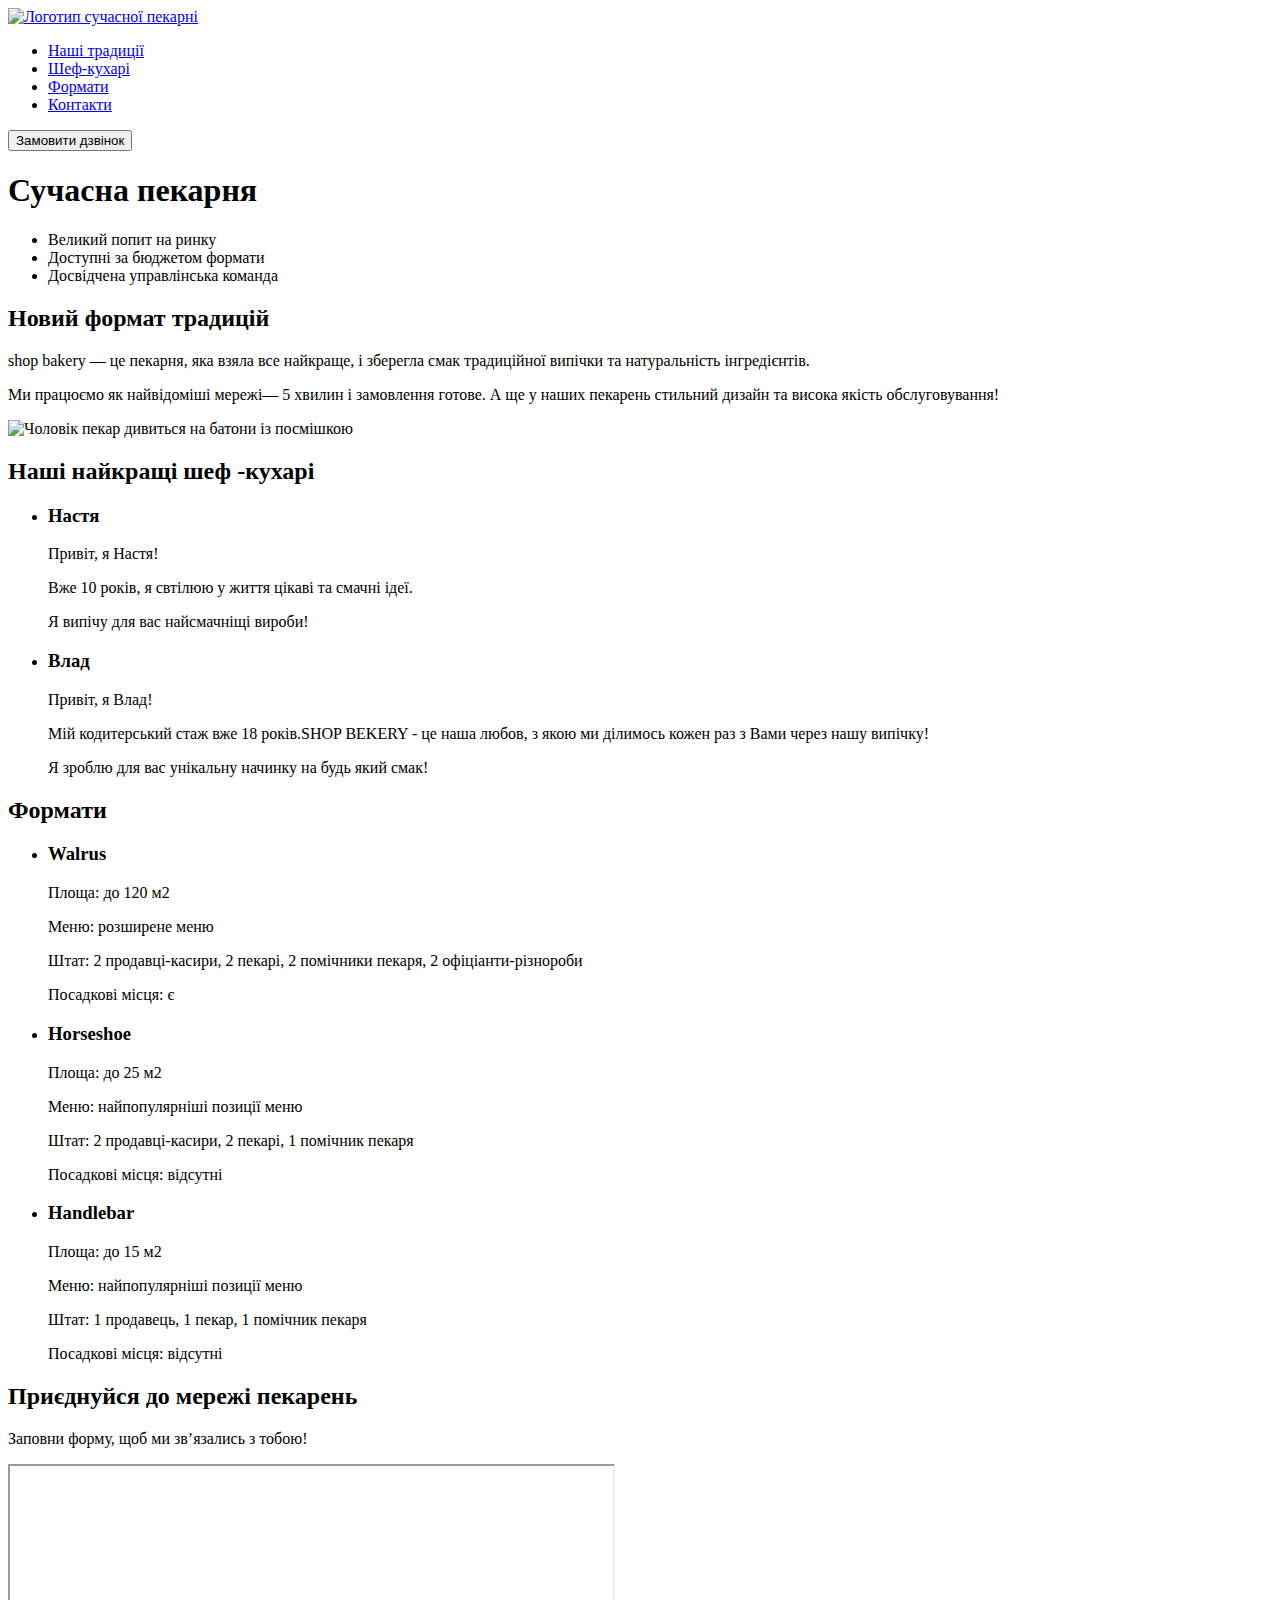
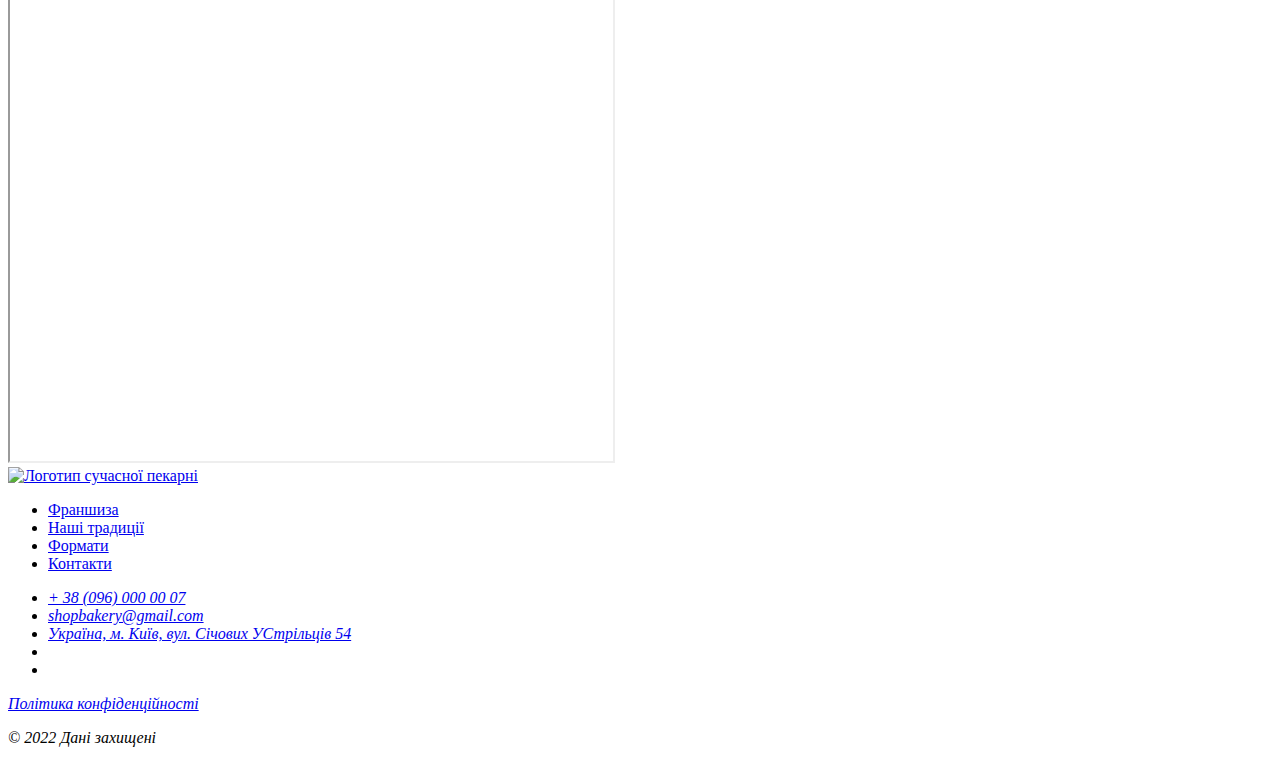
==== 1.html @ be2ebbc3 "Add files via upload" ====
<!DOCTYPE html>
<html lang="uk">
  <head>
    <meta charset="UTF-8" />
    <meta name="viewport" content="width=device-width, initial-scale=1.0" />
    <title>Сучасна пекарня</title>
    <link rel="stylesheet" href="./css/style.css" />
  </head>

  <body>
    <header>
      <nav>
        <a href="./1.html">
          <img src=" ./logo/logo.svg" alt="Логотип сучасної пекарні" />
        </a>
        <ul>
          <li><a class="link" href="#traditions-section"> Наші традиції</a></li>
          <li><a class="link" href="#chefs-section">Шеф-кухарі</a></li>
          <li><a class="link" href="#formats-section"> Формати</a></li>
          <li><a class="link" href="#contact-section">Контакти</a></li>
        </ul>
      </nav>
      <button class="button" type="button">Замовити дзвінок</button>
    </header>
    <main>
      <section>
        <h1 class="hero-title"><span class="accent">Сучасна</span> пекарня</h1>
      </section>
      <section id="traditions-section">
        <ul class="advantages-list">
          <li class="advantages-item">Великий попит на ринку</li>
          <li class="advantages-item">Доступні за бюджетом формати</li>
          <li class="advantages-item">Досвідчена управлінська команда</li>
        </ul>
        <h2 class="section-title">Новий формат традицій</h2>
        <p class="traditions-text">
          <span class="brand uppercase"> shop bakery </span> — це пекарня, яка
          взяла все найкраще, і зберегла смак традиційної випічки та
          натуральність інгредієнтів.
        </p>
        <p class="traditions-text">
          Ми працюємо як найвідоміші мережі—
          <span class="brand">5 хвилин і замовлення готове. </span>А ще у наших
          пекарень стильний дизайн та висока якість обслуговування!
        </p>
        <img
          src="./logo/baker-man.jpg"
          alt="Чоловік пекар дивиться на батони із посмішкою"
        />
      </section>
      <section id="chefs-section">
        <h2 class="section-title">
          Наші найкращі <span class="accent">шеф -кухарі</span>
        </h2>
        <ul>
          <li>
            <article>
              <h3 class="chef-title">Настя</h3>
              <p>Привіт, я Настя!</p>
              <p>Вже 10 років, я свтілюю у життя цікаві та смачні ідеї.</p>
              <p>Я випічу для вас найсмачніщі вироби!</p>
            </article>
          </li>
          <li>
            <article>
              <h3 class="chef-title">Влад</h3>
              <p>Привіт, я Влад!</p>
              <p>
                Мій кодитерський стаж вже 18 років.SHOP BEKERY - це наша любов,
                з якою ми ділимось кожен раз з Вами через нашу випічку!
              </p>
              <p>Я зроблю для вас унікальну начинку на будь який смак!</p>
            </article>
          </li>
        </ul>
      </section>
      <section id="formats-section">
        <h2>Формати</h2>
        <ul>
          <li>
            <article>
              <h3 class="format-title" lang="en">Walrus</h3>
              <div class="format-text">
                <p>Площа: до 120 м2</p>
                <p>Меню: розширене меню</p>
                <p>
                  Штат: 2 продавці-касири, 2 пекарі, 2 помічники пекаря, 2
                  офіціанти-різнороби
                </p>
                <p>Посадкові місця: є</p>
              </div>
            </article>
          </li>
          <li>
            <article>
              <h3 class="format-title" lang="en">Horseshoe</h3>
              <p>Площа: до 25 м2</p>
              <p>Меню: найпопулярніші позиції меню</p>
              <p>Штат: 2 продавці-касири, 2 пекарі, 1 помічник пекаря</p>
              <p>Посадкові місця: відсутні</p>
            </article>
          </li>
          <li>
            <article>
              <h3 class="format-title" lang="en">Handlebar</h3>
              <p>Площа: до 15 м2</p>
              <p>Меню: найпопулярніші позиції меню</p>
              <p>Штат: 1 продавець, 1 пекар, 1 помічник пекаря</p>
              <p>Посадкові місця: відсутні</p>
            </article>
          </li>
        </ul>
      </section>
      <section id="contact-section">
        <h2>Приєднуйся до мережі пекарень</h2>
        <p>Заповни форму, щоб ми звʼязались з тобою!</p>
        <iframe
          src="https://www.google.com/maps/embed?pb=!1m18!1m12!1m3!1d2540.163630435281!2d30.488698376557704!3d50.45667757159333!2m3!1f0!2f0!3f0!3m2!1i1024!2i768!4f13.1!3m3!1m2!1s0x40d4ce637c006b2d%3A0xaf86385f19996ff0!2z0LLRg9C70LjRhtGPINCh0ZbRh9C-0LLQuNGFINCh0YLRgNGW0LvRjNGG0ZbQsiwgNTQsINCa0LjRl9CyLCAwMjAwMA!5e0!3m2!1suk!2sua!4v1732207808348!5m2!1suk!2sua"
          width="603"
          height="595"
          allowfullscreen=""
          loading="lazy"
          referrerpolicy="no-referrer-when-downgrade"
        ></iframe>
      </section>
    </main>
    <footer>
      <nav>
        <a href="#">
          <img src=" ./logo/logo.svg" alt="Логотип сучасної пекарні" />
        </a>
        <!--logo-->
        <ul>
          <li><a class="link" href="#"> Франшиза</a></li>
          <li><a class="link" href="#">Наші традиції</a></li>
          <li><a class="link" href="#"> Формати</a></li>
          <li><a class="link" href="#">Контакти</a></li>
        </ul>
      </nav>
      <address>
        <ul>
          <li>
            <a class="addres-link" href="tell:+380960000007"
              >+ 38 (096) 000 00 07</a
            >
          </li>
          <li>
            <a class="addres-link" href="mailto:shopbakery@gmail.com"
              >shopbakery@gmail.com</a
            >
          </li>
          <li>
            <a
              class="addres-link"
              href="https://maps.app.goo.gl/WFQKjrJdgCp975V37"
              target="_blank"
            >
              Україна, м. Київ, вул. Січових УСтрільців 54
            </a>
          </li>
          <li>
            <a href="#"><!-- Facebook --> </a>
          </li>
          <li>
            <a href="#"> <!-- Instagram --> </a>
          </li>
        </ul>
        <a class="addres-link" href="#" target="_blank"
          >Політика конфіденційності
        </a>
        <p class="address-copyright">&copy; 2022 Дані захищені</p>
      </address>
    </footer>
  </body>
</html>
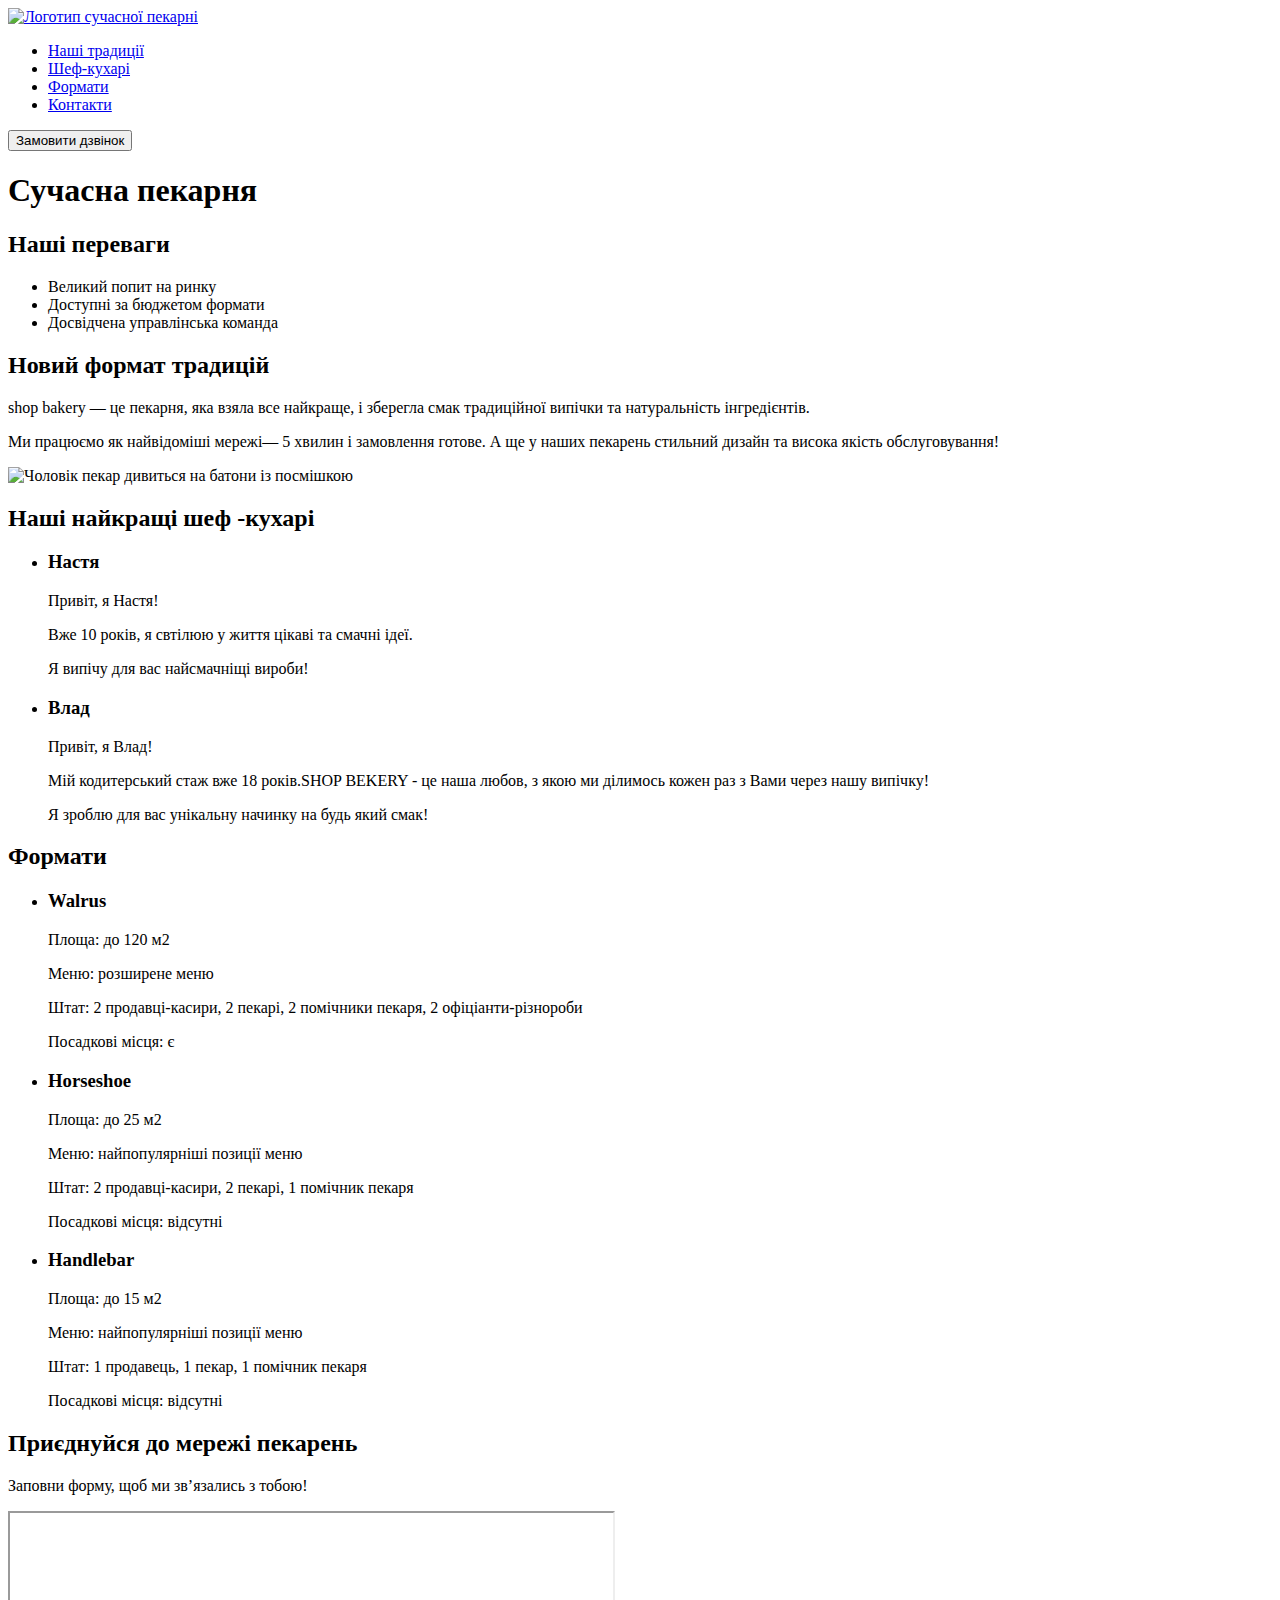
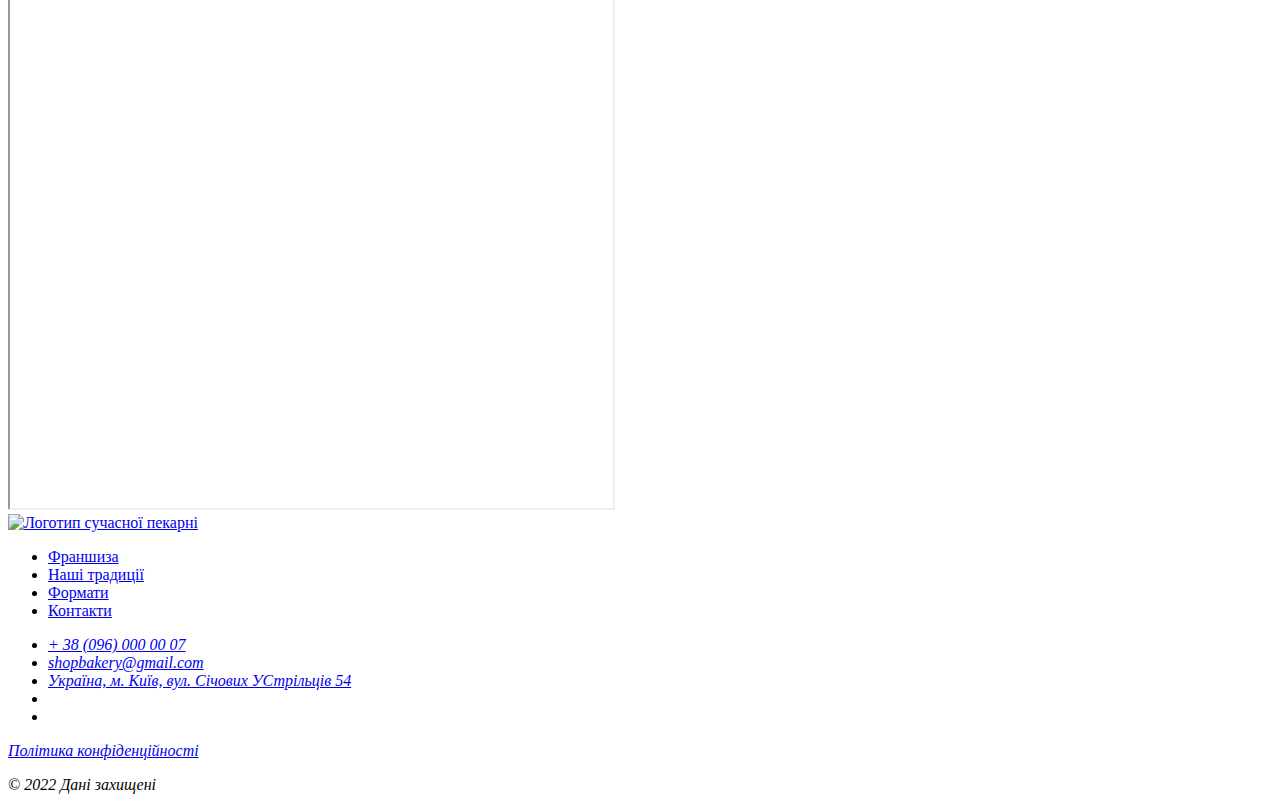
==== commit a871baf3: "2" ====
--- a/1.html
+++ b/1.html
@@ -1,14 +1,16 @@
 <!DOCTYPE html>
 <html lang="uk">
-  <head>
-    <meta charset="UTF-8" />
-    <meta name="viewport" content="width=device-width, initial-scale=1.0" />
-    <title>Сучасна пекарня</title>
-    <link rel="stylesheet" href="./css/style.css" />
-  </head>
 
-  <body>
-    <header>
+<head>
+  <meta charset="UTF-8" />
+  <meta name="viewport" content="width=device-width, initial-scale=1.0" />
+  <title>Сучасна пекарня</title>
+  <link rel="stylesheet" href="./style.css" />
+</head>
+
+<body>
+  <header>
+    <div class="container">
       <nav>
         <a href="./1.html">
           <img src=" ./logo/logo.svg" alt="Логотип сучасної пекарні" />
@@ -21,18 +23,27 @@
         </ul>
       </nav>
       <button class="button" type="button">Замовити дзвінок</button>
-    </header>
-    <main>
-      <section>
+    </div>
+  </header>
+  <main>
+    <section class="section" class="hero-section">
+      <div class="container">
         <h1 class="hero-title"><span class="accent">Сучасна</span> пекарня</h1>
-      </section>
-      <section id="traditions-section">
+      </div>
+    </section>
+    <section>
+      <div class="container">
+        <h2 class="visually-hidden">Наші переваги</h2>
         <ul class="advantages-list">
           <li class="advantages-item">Великий попит на ринку</li>
           <li class="advantages-item">Доступні за бюджетом формати</li>
           <li class="advantages-item">Досвідчена управлінська команда</li>
         </ul>
-        <h2 class="section-title">Новий формат традицій</h2>
+      </div>
+    </section>
+    <section class="traditions-section section" id="traditions-section">
+      <div class="container">
+        <h2 class="traditions-title section-title">Новий формат традицій</h2>
         <p class="traditions-text">
           <span class="brand uppercase"> shop bakery </span> — це пекарня, яка
           взяла все найкраще, і зберегла смак традиційної випічки та
@@ -40,16 +51,15 @@
         </p>
         <p class="traditions-text">
           Ми працюємо як найвідоміші мережі—
-          <span class="brand">5 хвилин і замовлення готове. </span>А ще у наших
-          пекарень стильний дизайн та висока якість обслуговування!
+          <span class="brand">5 хвилин і замовлення готове. </span>А ще у
+          наших пекарень стильний дизайн та висока якість обслуговування!
         </p>
-        <img
-          src="./logo/baker-man.jpg"
-          alt="Чоловік пекар дивиться на батони із посмішкою"
-        />
-      </section>
-      <section id="chefs-section">
-        <h2 class="section-title">
+        <img src="./logo/baker-man.jpg" alt="Чоловік пекар дивиться на батони із посмішкою" />
+      </div>
+    </section>
+    <section class="section" id="chefs-section">
+      <div class="container">
+        <h2 class="chefs-title section-title">
           Наші найкращі <span class="accent">шеф -кухарі</span>
         </h2>
         <ul>
@@ -66,16 +76,18 @@
               <h3 class="chef-title">Влад</h3>
               <p>Привіт, я Влад!</p>
               <p>
-                Мій кодитерський стаж вже 18 років.SHOP BEKERY - це наша любов,
-                з якою ми ділимось кожен раз з Вами через нашу випічку!
+                Мій кодитерський стаж вже 18 років.SHOP BEKERY - це наша
+                любов, з якою ми ділимось кожен раз з Вами через нашу випічку!
               </p>
               <p>Я зроблю для вас унікальну начинку на будь який смак!</p>
             </article>
           </li>
         </ul>
-      </section>
-      <section id="formats-section">
-        <h2>Формати</h2>
+      </div>
+    </section>
+    <section class="section" id="formats-section">
+      <div class="container">
+        <h2 class="formats-title section-title">Формати</h2>
         <ul>
           <li>
             <article>
@@ -110,21 +122,23 @@
             </article>
           </li>
         </ul>
-      </section>
-      <section id="contact-section">
-        <h2>Приєднуйся до мережі пекарень</h2>
+      </div>
+    </section>
+    <section class="section" id="contact-section">
+      <div class="container">
+        <h2 class="contact-title section-title">
+          Приєднуйся до мережі пекарень
+        </h2>
         <p>Заповни форму, щоб ми звʼязались з тобою!</p>
         <iframe
           src="https://www.google.com/maps/embed?pb=!1m18!1m12!1m3!1d2540.163630435281!2d30.488698376557704!3d50.45667757159333!2m3!1f0!2f0!3f0!3m2!1i1024!2i768!4f13.1!3m3!1m2!1s0x40d4ce637c006b2d%3A0xaf86385f19996ff0!2z0LLRg9C70LjRhtGPINCh0ZbRh9C-0LLQuNGFINCh0YLRgNGW0LvRjNGG0ZbQsiwgNTQsINCa0LjRl9CyLCAwMjAwMA!5e0!3m2!1suk!2sua!4v1732207808348!5m2!1suk!2sua"
-          width="603"
-          height="595"
-          allowfullscreen=""
-          loading="lazy"
-          referrerpolicy="no-referrer-when-downgrade"
-        ></iframe>
-      </section>
-    </main>
-    <footer>
+          width="603" height="595" allowfullscreen="" loading="lazy"
+          referrerpolicy="no-referrer-when-downgrade"></iframe>
+      </div>
+    </section>
+  </main>
+  <footer>
+    <div class="container">
       <nav>
         <a href="#">
           <img src=" ./logo/logo.svg" alt="Логотип сучасної пекарні" />
@@ -140,21 +154,13 @@
       <address>
         <ul>
           <li>
-            <a class="addres-link" href="tell:+380960000007"
-              >+ 38 (096) 000 00 07</a
-            >
+            <a class="addres-link" href="tell:+380960000007">+ 38 (096) 000 00 07</a>
           </li>
           <li>
-            <a class="addres-link" href="mailto:shopbakery@gmail.com"
-              >shopbakery@gmail.com</a
-            >
+            <a class="addres-link" href="mailto:shopbakery@gmail.com">shopbakery@gmail.com</a>
           </li>
           <li>
-            <a
-              class="addres-link"
-              href="https://maps.app.goo.gl/WFQKjrJdgCp975V37"
-              target="_blank"
-            >
+            <a class="addres-link" href="https://maps.app.goo.gl/WFQKjrJdgCp975V37" target="_blank">
               Україна, м. Київ, вул. Січових УСтрільців 54
             </a>
           </li>
@@ -165,11 +171,12 @@
             <a href="#"> <!-- Instagram --> </a>
           </li>
         </ul>
-        <a class="addres-link" href="#" target="_blank"
-          >Політика конфіденційності
+        <a class="addres-link" href="#" target="_blank">Політика конфіденційності
         </a>
         <p class="address-copyright">&copy; 2022 Дані захищені</p>
       </address>
-    </footer>
-  </body>
-</html>
+    </div>
+  </footer>
+</body>
+
+</html>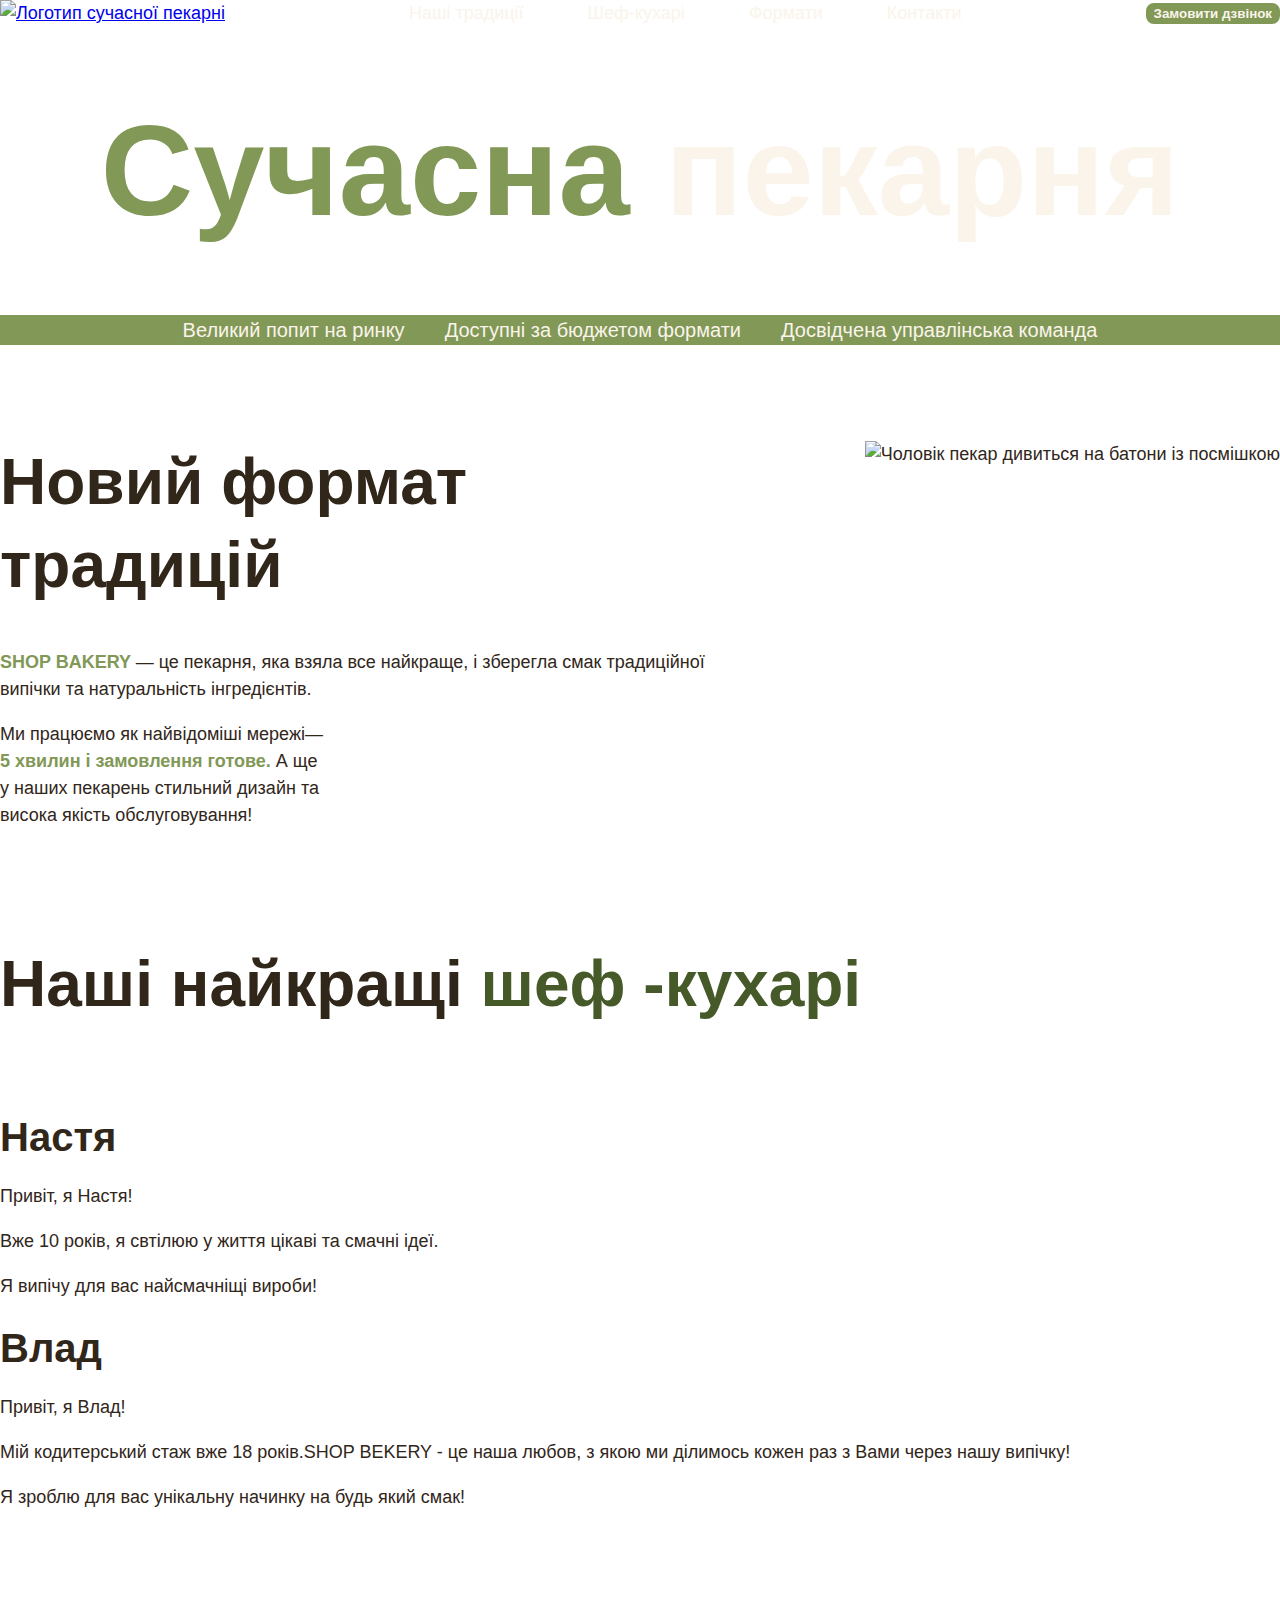
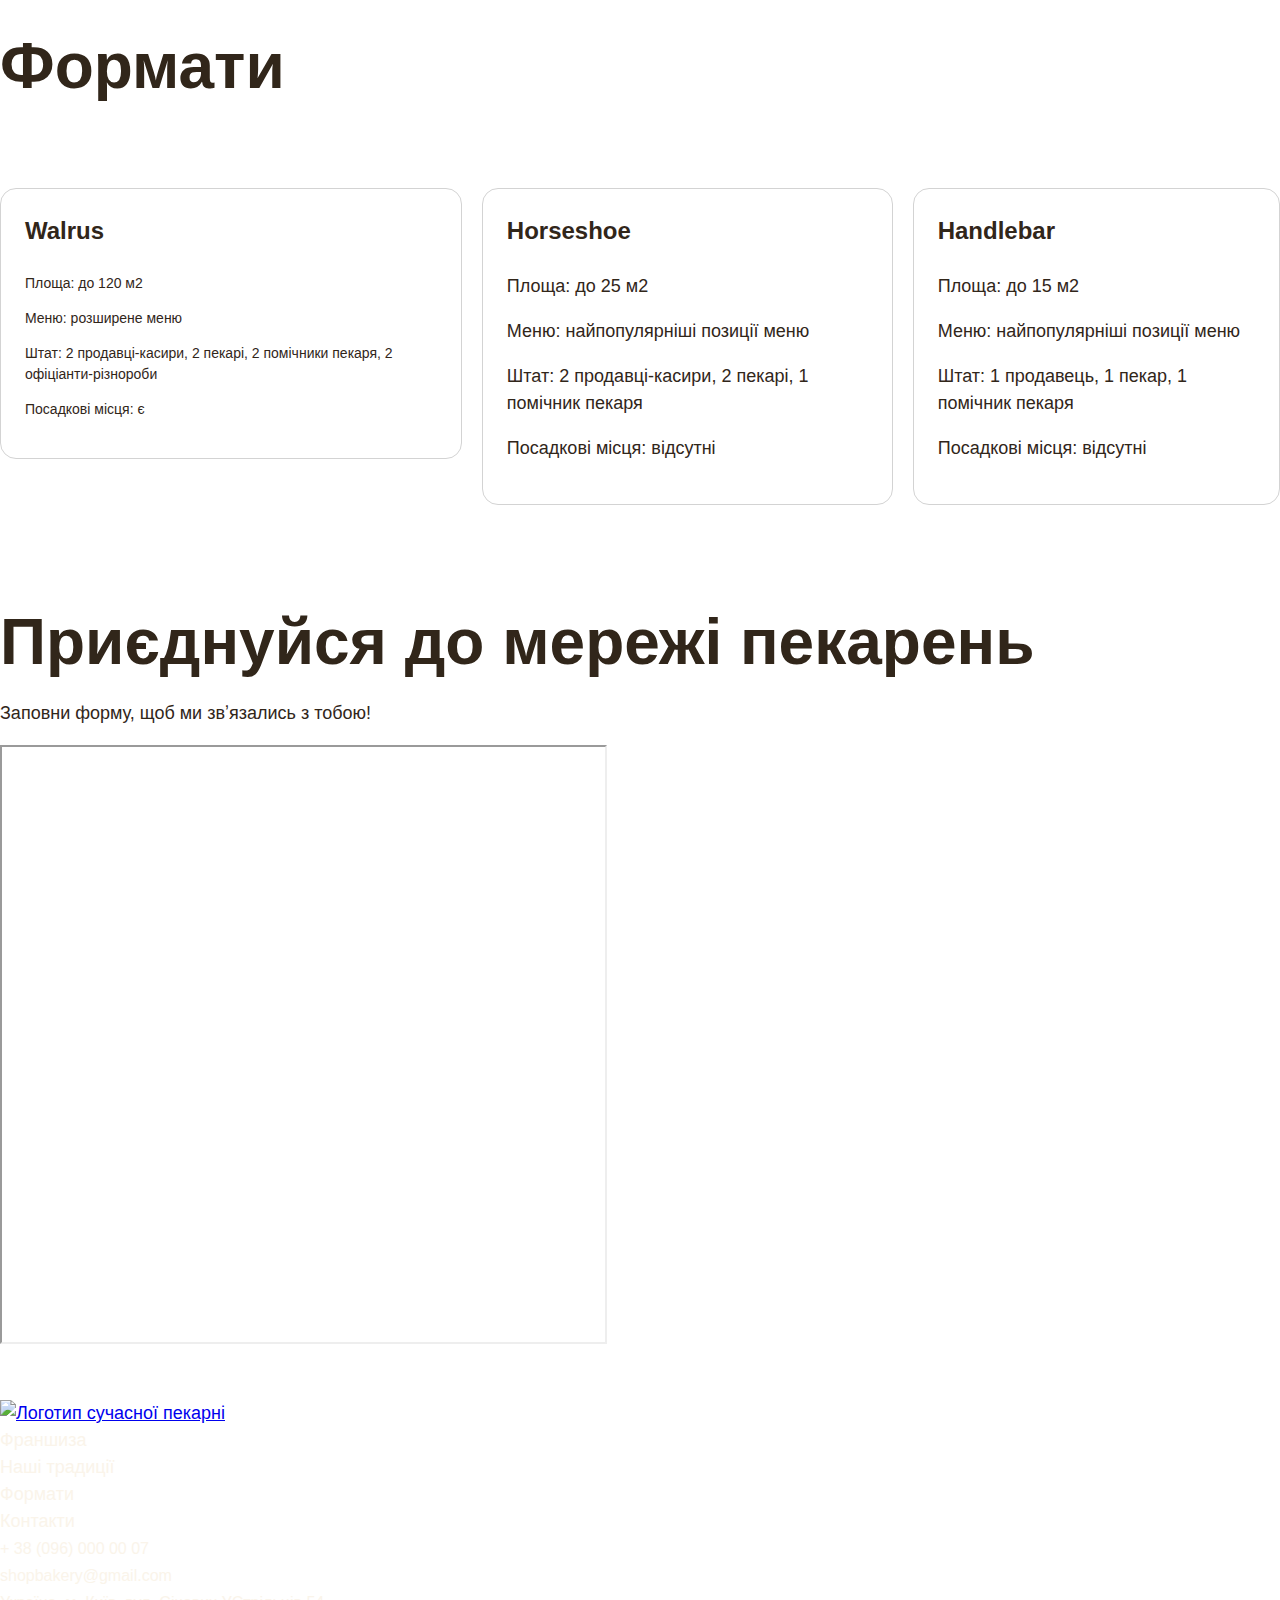
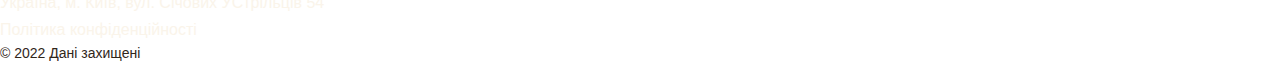
==== commit fc6842c2: "Add files via upload" ====
--- a/1.html
+++ b/1.html
@@ -11,18 +11,20 @@
 <body>
   <header>
     <div class="container">
-      <nav>
-        <a href="./1.html">
-          <img src=" ./logo/logo.svg" alt="Логотип сучасної пекарні" />
-        </a>
-        <ul>
-          <li><a class="link" href="#traditions-section"> Наші традиції</a></li>
-          <li><a class="link" href="#chefs-section">Шеф-кухарі</a></li>
-          <li><a class="link" href="#formats-section"> Формати</a></li>
-          <li><a class="link" href="#contact-section">Контакти</a></li>
-        </ul>
-      </nav>
-      <button class="button" type="button">Замовити дзвінок</button>
+      <div class=" header-container">
+        <nav class="header-nav">
+          <a href="./1.html">
+            <img src=" ./logo/logo.svg" alt="Логотип сучасної пекарні" />
+          </a>
+          <ul class="menu">
+            <li><a class="link" href="#traditions-section"> Наші традиції</a></li>
+            <li><a class="link" href="#chefs-section">Шеф-кухарі</a></li>
+            <li><a class="link" href="#formats-section"> Формати</a></li>
+            <li><a class="link" href="#contact-section">Контакти</a></li>
+          </ul>
+        </nav>
+        <button class="button" type="button">Замовити дзвінок</button>
+      </div>
     </div>
   </header>
   <main>
@@ -31,7 +33,7 @@
         <h1 class="hero-title"><span class="accent">Сучасна</span> пекарня</h1>
       </div>
     </section>
-    <section>
+    <section class="adbantages-section">
       <div class="container">
         <h2 class="visually-hidden">Наші переваги</h2>
         <ul class="advantages-list">
@@ -43,18 +45,22 @@
     </section>
     <section class="traditions-section section" id="traditions-section">
       <div class="container">
-        <h2 class="traditions-title section-title">Новий формат традицій</h2>
-        <p class="traditions-text">
-          <span class="brand uppercase"> shop bakery </span> — це пекарня, яка
-          взяла все найкраще, і зберегла смак традиційної випічки та
-          натуральність інгредієнтів.
-        </p>
-        <p class="traditions-text">
-          Ми працюємо як найвідоміші мережі—
-          <span class="brand">5 хвилин і замовлення готове. </span>А ще у
-          наших пекарень стильний дизайн та висока якість обслуговування!
-        </p>
-        <img src="./logo/baker-man.jpg" alt="Чоловік пекар дивиться на батони із посмішкою" />
+        <div class="traditions-cotainer">
+          <div class="traditions-content">
+            <h2 class="traditions-title section-title">Новий формат традицій</h2>
+            <p class="traditions-text">
+              <span class="brand uppercase"> shop bakery </span> — це пекарня, яка
+              взяла все найкраще, і зберегла смак традиційної випічки та
+              натуральність інгредієнтів.
+            </p>
+            <p class="traditions-text limited">
+              Ми працюємо як найвідоміші мережі—
+              <span class="brand">5 хвилин і замовлення готове. </span>А ще у
+              наших пекарень стильний дизайн та висока якість обслуговування!
+            </p>
+          </div>
+          <img src="./logo/baker-man.jpg" alt="Чоловік пекар дивиться на батони із посмішкою" />
+        </div>
       </div>
     </section>
     <section class="section" id="chefs-section">
@@ -88,9 +94,9 @@
     <section class="section" id="formats-section">
       <div class="container">
         <h2 class="formats-title section-title">Формати</h2>
-        <ul>
+        <ul class="formats-list">
           <li>
-            <article>
+            <article class="format-card"> <!--не бумбум-->
               <h3 class="format-title" lang="en">Walrus</h3>
               <div class="format-text">
                 <p>Площа: до 120 м2</p>
@@ -104,7 +110,7 @@
             </article>
           </li>
           <li>
-            <article>
+            <article class="format-card">
               <h3 class="format-title" lang="en">Horseshoe</h3>
               <p>Площа: до 25 м2</p>
               <p>Меню: найпопулярніші позиції меню</p>
@@ -113,7 +119,7 @@
             </article>
           </li>
           <li>
-            <article>
+            <article class="format-card">
               <h3 class="format-title" lang="en">Handlebar</h3>
               <p>Площа: до 15 м2</p>
               <p>Меню: найпопулярніші позиції меню</p>
--- a/style.css
+++ b/style.css
@@ -0,0 +1,267 @@
+@font-face {
+  font-display: swap;
+  font-family: 'Poppins';
+  font-weight: 300;
+  src: url('../fonts/poppins-v21-latin-300.woff2') format('woff2');
+}
+
+@font-face {
+  font-display: swap;
+  font-family: 'Poppins';
+  font-weight: 400;
+  src: url('../fonts/poppins-v21-latin-regular.woff2') format('woff2');
+}
+
+@font-face {
+  font-display: swap;
+  font-family: 'Poppins';
+  font-weight: 600;
+  src: url('../fonts/poppins-v21-latin-600.woff2') format('woff2');
+}
+
+@font-face {
+  font-display: swap;
+  font-family: 'Poppins';
+  font-weight: 900;
+  src: url('../fonts/poppins-v21-latin-900.woff2') format('woff2');
+}
+/*Змінна (контенер)*/
+:root {
+  --color-primery-dark: #31261a;
+  --color-primery-light: #faf4ea;
+  --color-brand-light: #819857;
+  --color-brand-dark: #465929;
+}
+
+body {
+  color: var(--color-primery-dark);
+  font-family: 'Poppins', sans-serif;
+  font-size: 18px;
+  font-weight: 400;
+  line-height: 1.5;
+  margin: 0;
+}
+
+h1,
+h2,
+h3,
+h4,
+h5,
+h6,
+p {
+  margin-top: 0;
+}
+
+address {
+  font-style: normal;
+}
+
+ul {
+  margin: 0;
+  padding: 0;
+  list-style-type: none;
+}
+
+.visually-hidden {
+  position: absolute;
+  left: -10000px;
+  top: auto;
+  width: 1px;
+  height: 1px;
+  overflow: hidden;
+}
+
+.section {
+  padding: 48px 0;
+}
+
+.container{
+  width: 1240px;
+  margin: 0 auto;
+}
+
+.container {
+  width: 100%;
+  max-width: 1288px;
+  margin: 0 auto;
+}
+/* button */
+.button {
+  color: var(--color-primery-light);
+  font-weight: 600;
+  background-color: var(--color-brand-light);
+  border: 2px solid var(--color-brand-light);
+  border-radius: 8px;
+  cursor: pointer;
+}
+
+.button:hover {
+  color: var(--color-brand-dark);
+  background-color: transparent;
+}
+
+.link {
+  color: var(--color-primery-light);
+  text-decoration: none;
+}
+
+.link:hover {
+  color: var(--color-brand-light);
+  
+}
+
+/* Header */
+.header-container{
+  display: flex;
+  align-items: center;
+  gap: 40px;
+}
+
+.header-nav{
+  display: flex;
+  align-items: center;
+  flex-grow: 1;
+  gap: 40px;
+}
+
+.menu{
+display: flex;
+gap: 64px;
+flex-grow: 1;
+justify-content: center;
+}
+
+
+
+/* hero-section */
+.hero-section {
+  padding: 272px 0;
+}
+
+.hero-title {
+  margin-bottom: 0;
+  color: var(--color-primery-light);
+  text-align: center;
+  font-size: 128px;
+  font-weight: 900;
+}
+
+.hero-title .accent {
+  color: var(--color-brand-light);
+}
+
+/* advantages section */
+.adbantages-section{
+background-color: var(--color-brand-light);
+}
+
+.advantages-list {
+  display: flex;
+  justify-content: center;
+  gap: 40px;
+  color: var(--color-primery-light);
+  
+}
+
+.advantages-item {
+  font-size: 20px;
+  font-weight: 300;
+}
+
+.section-title {
+  font-size: 64px;
+  font-weight: 900;
+  line-height: 1.3;
+}
+
+.section-title .accent {
+  color: var(--color-brand-dark);
+}
+
+/* Traditions section */
+.traditions-section {
+  padding-top: 96px;
+}
+
+.traditions-cotainer{
+  display: flex;
+  justify-content: space-between;
+  gap: 40px;
+}
+
+.traditions-content{
+  max-width: 710px;
+}
+
+.traditions-title {
+  margin-bottom: 42px;
+}
+
+.traditions-text .brand {
+  color: var(--color-brand-light);
+  font-weight: 600;
+}
+
+.traditions-text:last-child{
+  max-width: 330px;
+}
+
+.traditions-text .uppercase {
+  text-transform: uppercase;
+}
+
+/* chefs */
+.chefs-title {
+  margin-bottom: 80px;
+}
+
+.chef-title {
+  margin-bottom: 16px;
+  font-size: 40px;
+  font-weight: 600;
+}
+
+/* format */
+.formats-list{
+display: flex;
+gap:20px;
+}
+
+.format-card{
+  padding: 24px;
+  border: 1px solid lightgray; /*remove*/
+  border-radius:  16px;
+}
+
+.formats-title {
+  margin-bottom: 80px;
+}
+
+.format-title {
+  font-size: 24px;
+  font-weight: 600;
+}
+
+.format-text {
+  font-size: 14px;
+  font-weight: 300;
+}
+/* contact section */
+.contact-title {
+  margin-bottom: 16px;
+}
+/* footer */
+.addres-link {
+  color: var(--color-primery-light);
+  font-size: 16px;
+  font-weight: 300;
+  text-decoration: none;
+}
+
+.addres-link:hover {
+  color: var(--color-brand-light);
+}
+
+.address-copyright {
+  font-size: 14px;
+}
